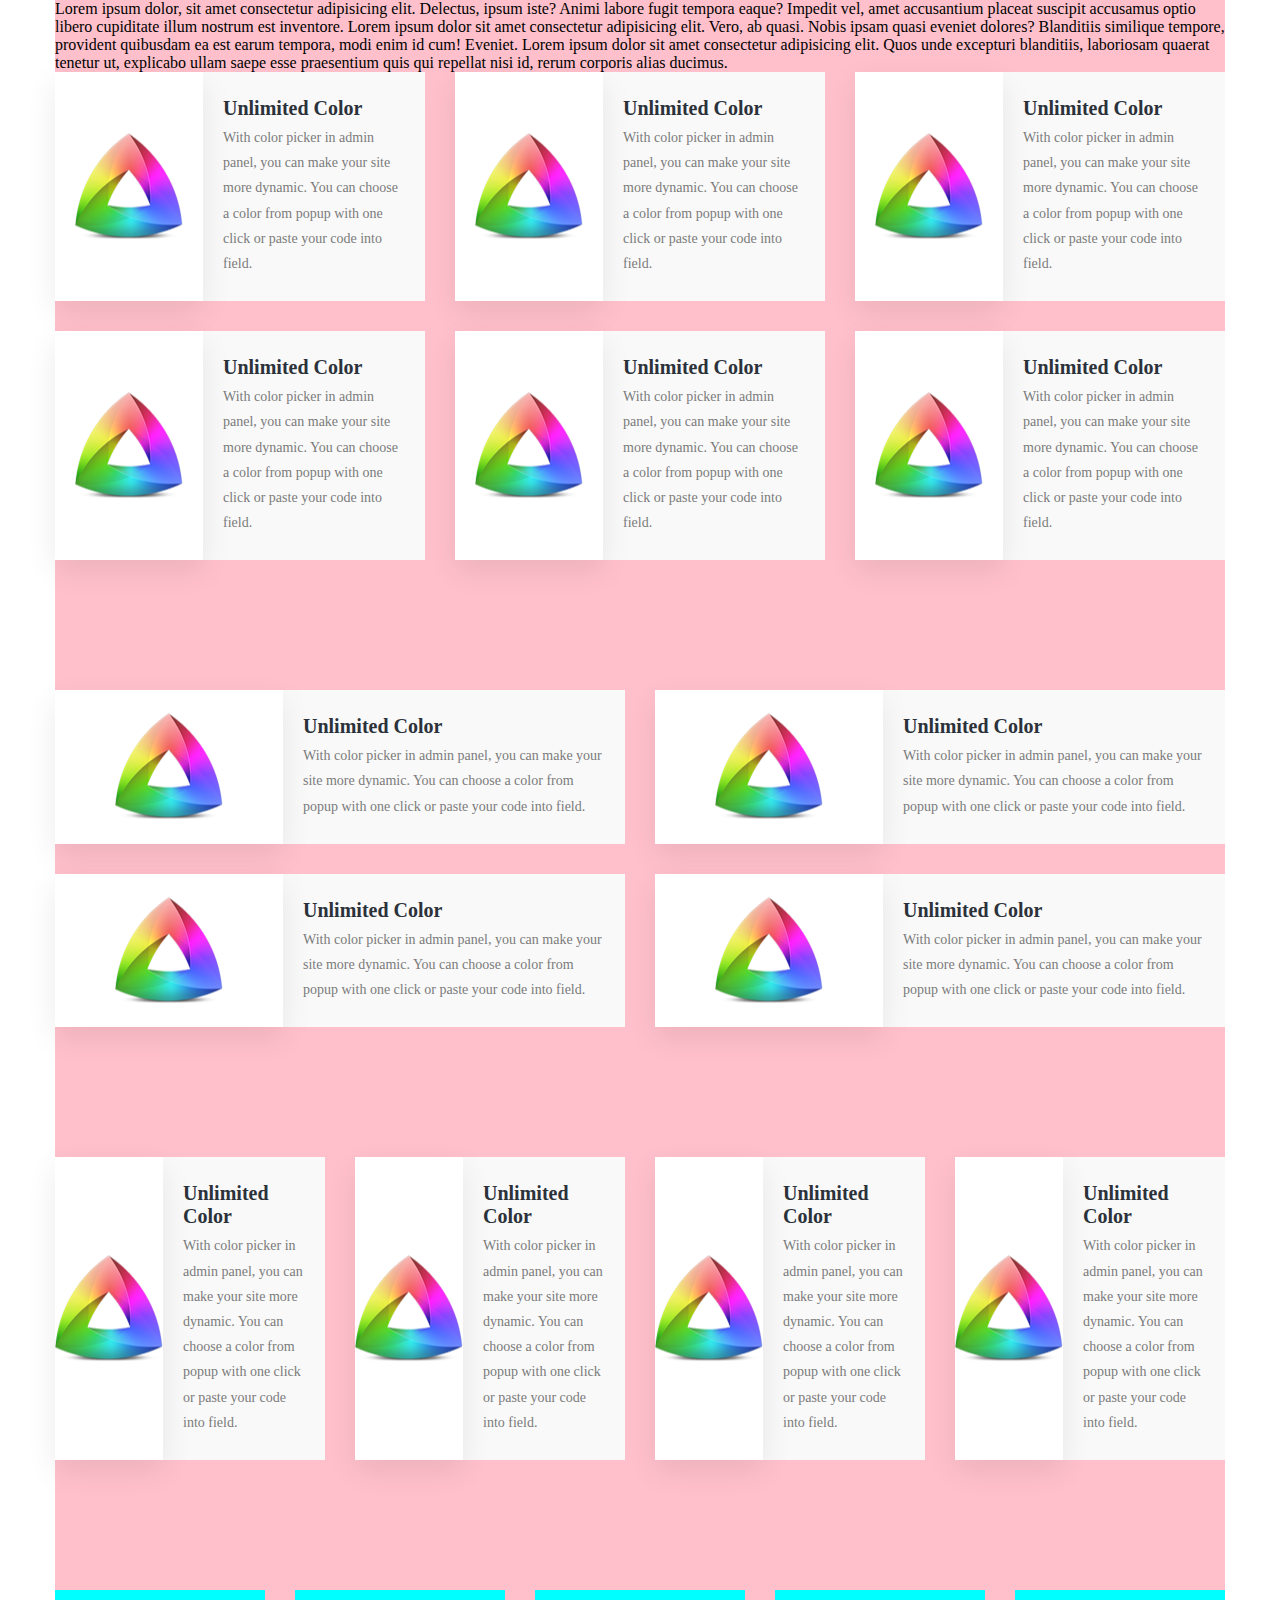
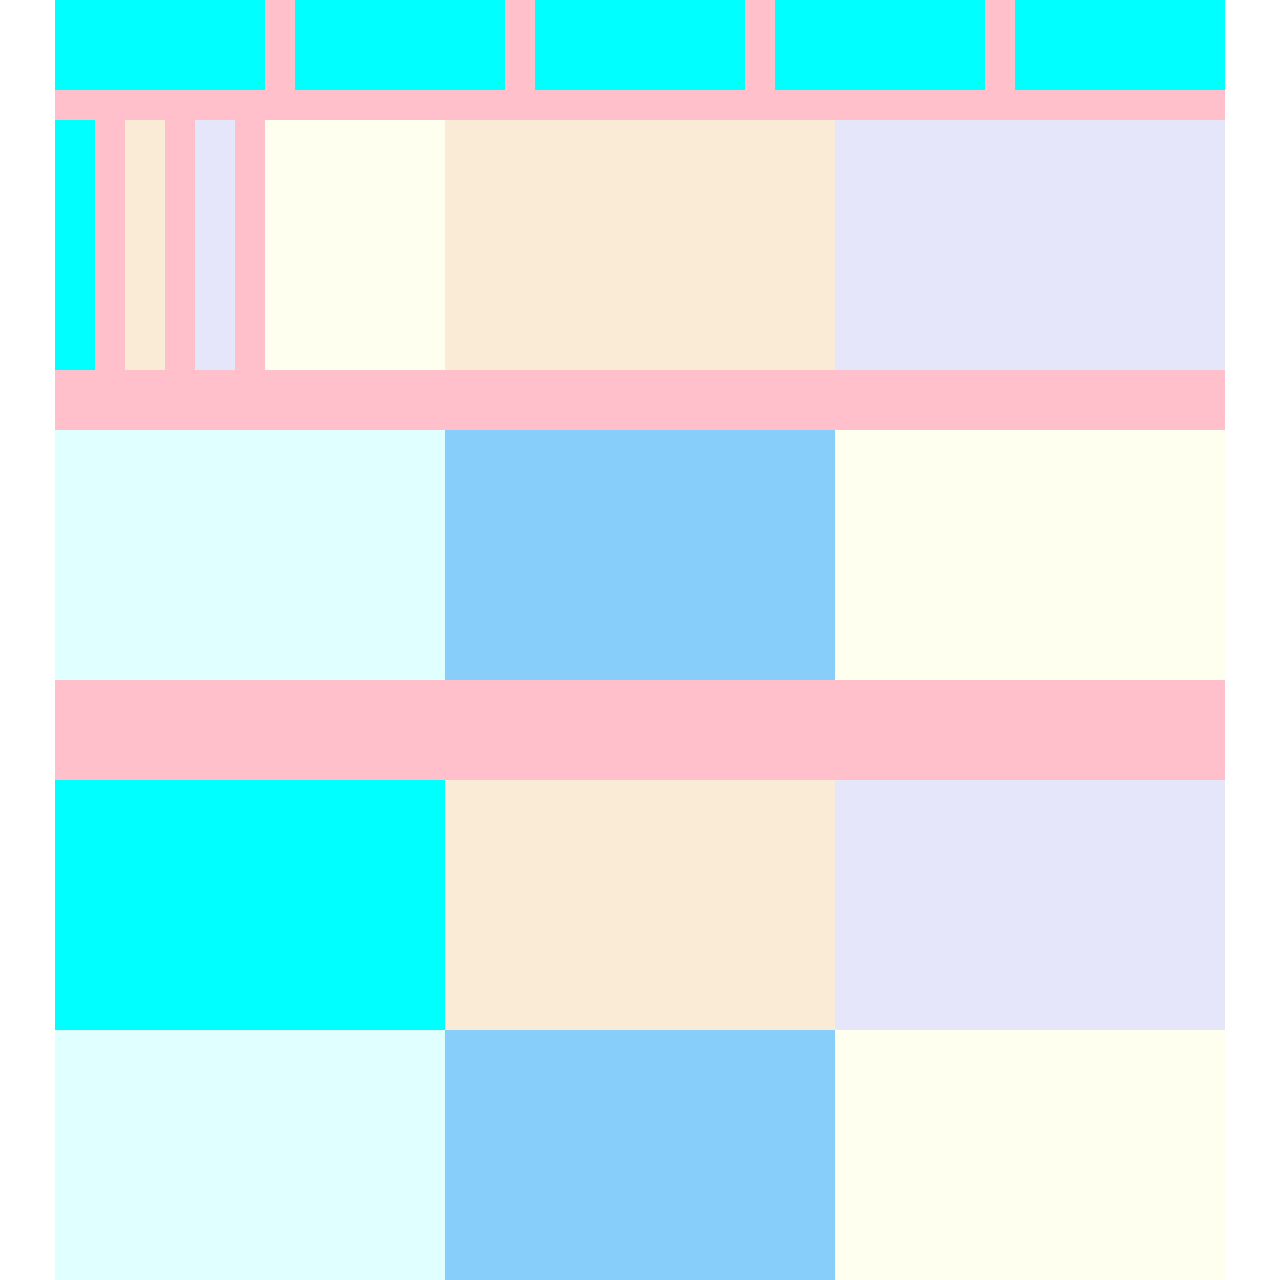
==== b04/grid-system/index.html @ 3ade4648 "grid system" ====
<!DOCTYPE html>
<html lang="en">

<head>
  <meta charset="UTF-8">
  <meta http-equiv="X-UA-Compatible" content="IE=edge">
  <meta name="viewport" content="width=device-width, initial-scale=1.0">
  <title>Xây dựng Grid System</title>
  <link rel="stylesheet" href="style.css">
  <link rel="stylesheet" href="grid-system.css">
  <link rel="stylesheet" href="service-block.css">
</head>

<body>
  <div class="container">
    <p>Lorem ipsum dolor, sit amet consectetur adipisicing elit. Delectus, ipsum iste? Animi labore fugit tempora eaque? Impedit vel, amet accusantium placeat suscipit accusamus optio libero cupiditate illum nostrum est inventore. Lorem ipsum dolor sit amet consectetur adipisicing elit. Vero, ab quasi. Nobis ipsam quasi eveniet dolores? Blanditiis similique tempore, provident quibusdam ea est earum tempora, modi enim id cum! Eveniet. Lorem ipsum dolor sit amet consectetur adipisicing elit. Quos unde excepturi blanditiis, laboriosam quaerat tenetur ut, explicabo ullam saepe esse praesentium quis qui repellat nisi id, rerum corporis alias ducimus.</p>
    <!-- Xây dựng nhiều dạng col khác nhau -->
    <!-- |----|----|----| -->
    <div class="tcl-row">
      <div class="tcl-col-4">
        <div class="service-block-item">
          <div class="service-block__image">
            <img src="./images/service-block-1.png" alt="">
          </div>
          <div class="service-block__content">
            <h3 class="service-block__title">Unlimited Color</h3>
            <p class="service-block__desc">With color picker in admin panel, you can make your site more dynamic. You
              can choose a color from popup with one click or paste your code into field.</p>
          </div>
        </div>
      </div>
      <div class="tcl-col-4">
        <div class="service-block-item">
          <div class="service-block__image">
            <img src="./images/service-block-1.png" alt="">
          </div>
          <div class="service-block__content">
            <h3 class="service-block__title">Unlimited Color</h3>
            <p class="service-block__desc">With color picker in admin panel, you can make your site more dynamic. You
              can choose a color from popup with one click or paste your code into field.</p>
          </div>
        </div>
      </div>
      <div class="tcl-col-4">
        <div class="service-block-item">
          <div class="service-block__image">
            <img src="./images/service-block-1.png" alt="">
          </div>
          <div class="service-block__content">
            <h3 class="service-block__title">Unlimited Color</h3>
            <p class="service-block__desc">With color picker in admin panel, you can make your site more dynamic. You
              can choose a color from popup with one click or paste your code into field.</p>
          </div>
        </div>
      </div>
      <div class="tcl-col-4">
        <div class="service-block-item">
          <div class="service-block__image">
            <img src="./images/service-block-1.png" alt="">
          </div>
          <div class="service-block__content">
            <h3 class="service-block__title">Unlimited Color</h3>
            <p class="service-block__desc">With color picker in admin panel, you can make your site more dynamic. You
              can choose a color from popup with one click or paste your code into field.</p>
          </div>
        </div>
      </div>
      <div class="tcl-col-4">
        <div class="service-block-item">
          <div class="service-block__image">
            <img src="./images/service-block-1.png" alt="">
          </div>
          <div class="service-block__content">
            <h3 class="service-block__title">Unlimited Color</h3>
            <p class="service-block__desc">With color picker in admin panel, you can make your site more dynamic. You
              can choose a color from popup with one click or paste your code into field.</p>
          </div>
        </div>
      </div>
      <div class="tcl-col-4">
        <div class="service-block-item">
          <div class="service-block__image">
            <img src="./images/service-block-1.png" alt="">
          </div>
          <div class="service-block__content">
            <h3 class="service-block__title">Unlimited Color</h3>
            <p class="service-block__desc">With color picker in admin panel, you can make your site more dynamic. You
              can choose a color from popup with one click or paste your code into field.</p>
          </div>
        </div>
      </div>
    </div>
    <div class="spacing"></div>
    <div class="tcl-row">
      <div class="tcl-col-6">
        <div class="service-block-item">
          <div class="service-block__image">
            <img src="./images/service-block-1.png" alt="">
          </div>
          <div class="service-block__content">
            <h3 class="service-block__title">Unlimited Color</h3>
            <p class="service-block__desc">With color picker in admin panel, you can make your site more dynamic. You
              can choose a color from popup with one click or paste your code into field.</p>
          </div>
        </div>
      </div>
      <div class="tcl-col-6">
        <div class="service-block-item">
          <div class="service-block__image">
            <img src="./images/service-block-1.png" alt="">
          </div>
          <div class="service-block__content">
            <h3 class="service-block__title">Unlimited Color</h3>
            <p class="service-block__desc">With color picker in admin panel, you can make your site more dynamic. You
              can choose a color from popup with one click or paste your code into field.</p>
          </div>
        </div>
      </div>
      <div class="tcl-col-6">
        <div class="service-block-item">
          <div class="service-block__image">
            <img src="./images/service-block-1.png" alt="">
          </div>
          <div class="service-block__content">
            <h3 class="service-block__title">Unlimited Color</h3>
            <p class="service-block__desc">With color picker in admin panel, you can make your site more dynamic. You
              can choose a color from popup with one click or paste your code into field.</p>
          </div>
        </div>
      </div>
      <div class="tcl-col-6">
        <div class="service-block-item">
          <div class="service-block__image">
            <img src="./images/service-block-1.png" alt="">
          </div>
          <div class="service-block__content">
            <h3 class="service-block__title">Unlimited Color</h3>
            <p class="service-block__desc">With color picker in admin panel, you can make your site more dynamic. You
              can choose a color from popup with one click or paste your code into field.</p>
          </div>
        </div>
      </div>
    </div>
    <div class="spacing"></div>
    <div class="tcl-row">
      <div class="tcl-col-3">
        <div class="service-block-item">
          <div class="service-block__image">
            <img src="./images/service-block-1.png" alt="">
          </div>
          <div class="service-block__content">
            <h3 class="service-block__title">Unlimited Color</h3>
            <p class="service-block__desc">With color picker in admin panel, you can make your site more dynamic. You
              can choose a color from popup with one click or paste your code into field.</p>
          </div>
        </div>
      </div>
      <div class="tcl-col-3">
        <div class="service-block-item">
          <div class="service-block__image">
            <img src="./images/service-block-1.png" alt="">
          </div>
          <div class="service-block__content">
            <h3 class="service-block__title">Unlimited Color</h3>
            <p class="service-block__desc">With color picker in admin panel, you can make your site more dynamic. You
              can choose a color from popup with one click or paste your code into field.</p>
          </div>
        </div>
      </div>
      <div class="tcl-col-3">
        <div class="service-block-item">
          <div class="service-block__image">
            <img src="./images/service-block-1.png" alt="">
          </div>
          <div class="service-block__content">
            <h3 class="service-block__title">Unlimited Color</h3>
            <p class="service-block__desc">With color picker in admin panel, you can make your site more dynamic. You
              can choose a color from popup with one click or paste your code into field.</p>
          </div>
        </div>
      </div>
      <div class="tcl-col-3">
        <div class="service-block-item">
          <div class="service-block__image">
            <img src="./images/service-block-1.png" alt="">
          </div>
          <div class="service-block__content">
            <h3 class="service-block__title">Unlimited Color</h3>
            <p class="service-block__desc">With color picker in admin panel, you can make your site more dynamic. You
              can choose a color from popup with one click or paste your code into field.</p>
          </div>
        </div>
      </div>
    </div>
    <div class="spacing"></div>
    <div class="tcl-row">
      <div class="tcl-col-2_4"><div class="noithat"></div></div>
      <div class="tcl-col-2_4"><div class="noithat"></div></div>
      <div class="tcl-col-2_4"><div class="noithat"></div></div>
      <div class="tcl-col-2_4"><div class="noithat"></div></div>
      <div class="tcl-col-2_4"><div class="noithat"></div></div>
    </div>
    <div class="tcl-row no-spacing">
      <div class="tcl-col-4">
        <div class="tcl-row">
          <div class="tcl-col-6">
            <div class="tcl-row">
              <div class="tcl-col-4"><div class="box box-1"></div></div>
              <div class="tcl-col-4"><div class="box box-2"></div></div>
              <div class="tcl-col-4"><div class="box box-3"></div></div>
            </div>
          </div>
          <div class="tcl-col-6"><div class="box box-6"></div></div>
        </div>
      </div>
      <div class="tcl-col-4"><div class="box box-2"></div></div>
      <div class="tcl-col-4"><div class="box box-3"></div></div>
      <div class="tcl-col-4"><div class="box box-4"></div></div>
      <div class="tcl-col-4"><div class="box box-5"></div></div>
      <div class="tcl-col-4"><div class="box box-6"></div></div>
    </div>
    <div class="spacing"></div>
    <div class="tcl-row no-spacing">
      <div class="tcl-col-4"><div class="box box-1"></div></div>
      <div class="tcl-col-4"><div class="box box-2"></div></div>
      <div class="tcl-col-4"><div class="box box-3"></div></div>
      <div class="tcl-col-4"><div class="box box-4"></div></div>
      <div class="tcl-col-4"><div class="box box-5"></div></div>
      <div class="tcl-col-4"><div class="box box-6"></div></div>
    </div>
  </div>
</body>

</html>
---- b04/grid-system/style.css ----
* {
  margin: 0;
  padding: 0;
  box-sizing: border-box;
}

.container {
  width: 1170px;
  margin-left: auto;
  margin-right: auto;
  background-color: pink;
}

.spacing {
  height: 100px;
}

.noithat {
  height: 100px;
  background-color: aqua;
}

.box {
  height: 250px;
}
.box-1 {
  background-color: aqua;
}
.box-2 {
  background-color: antiquewhite;
}
.box-3 {
  background-color: lavender;
}
.box-4 {
  background-color: lightcyan;
}
.box-5 {
  background-color: lightskyblue;
}
.box-6 {
  background-color: ivory;
}
/* .box-7 {
  background-color: lightcoral;
} */
---- b04/grid-system/grid-system.css ----
.tcl-row {
  margin-left: -15px;
  margin-right: -15px;
  font-size: 0;
}

/* .tcl-col-1, .tcl-col-2, .tcl-col-3, .tcl-col-4, .tcl-col-5, .tcl-col-6, .tcl-col-7, .tcl-col-8, .tcl-col-9, .tcl-col-10, .tcl-col-11,  .tcl-col-12, .tcl-col-2_4 { */
.tcl-row > [class*="tcl-col-"] {
  font-size: 16px;
  display: inline-block;
  padding-left: 15px;
  padding-right: 15px;
  margin-bottom: 30px;
  vertical-align: top;
}

.tcl-row.no-spacing {
  margin-left: 0;
  margin-right: 0;
}
.tcl-row.no-spacing > [class*="tcl-col-"] {
  padding-left: 0;
  padding-right: 0;
  margin-bottom: 0;
}

.tcl-col-1 {
  width: 8.3333333%;
}
.tcl-col-2 {
  width: 16.6666666%;
}
.tcl-col-2_4 {
  width: 20%;
}
.tcl-col-3 {
  width: 25%;
}
.tcl-col-4 {
  width: 33.33333333%;
}
.tcl-col-6 {
  width: 50%;
}
.tcl-col-8 {
  width: 66.6666666%;
}
.tcl-col-9 {
  width: 66.6666666%;
}
.tcl-col-12 {
  width: 100%;
}
---- b04/grid-system/service-block.css ----
.service-block-item {
  background-color: #f9f9f9;
  display: table;
}
.service-block__image {
  width: 40%;
  position: relative;
  min-height: 210px;
  background-color: white;
  display: table-cell;
  box-shadow: 0 11px 29px 0 rgba(0,0,0,0.08);
}
.service-block__image img {
  display: block;
  position: absolute;
  top: 50%;
  left: 50%;
  transform: translate(-50%, -50%);
}

.service-block__content {
  width: 60%;
  padding: 25px 20px;
  display: table-cell;
}

.service-block__title {
  color: #2c323a;
  font-size: 20px;
}
.service-block__desc {
  font-size: 14px;
  color: #7b7b7b;
  line-height: 1.8;
  margin-top: 5px;
}
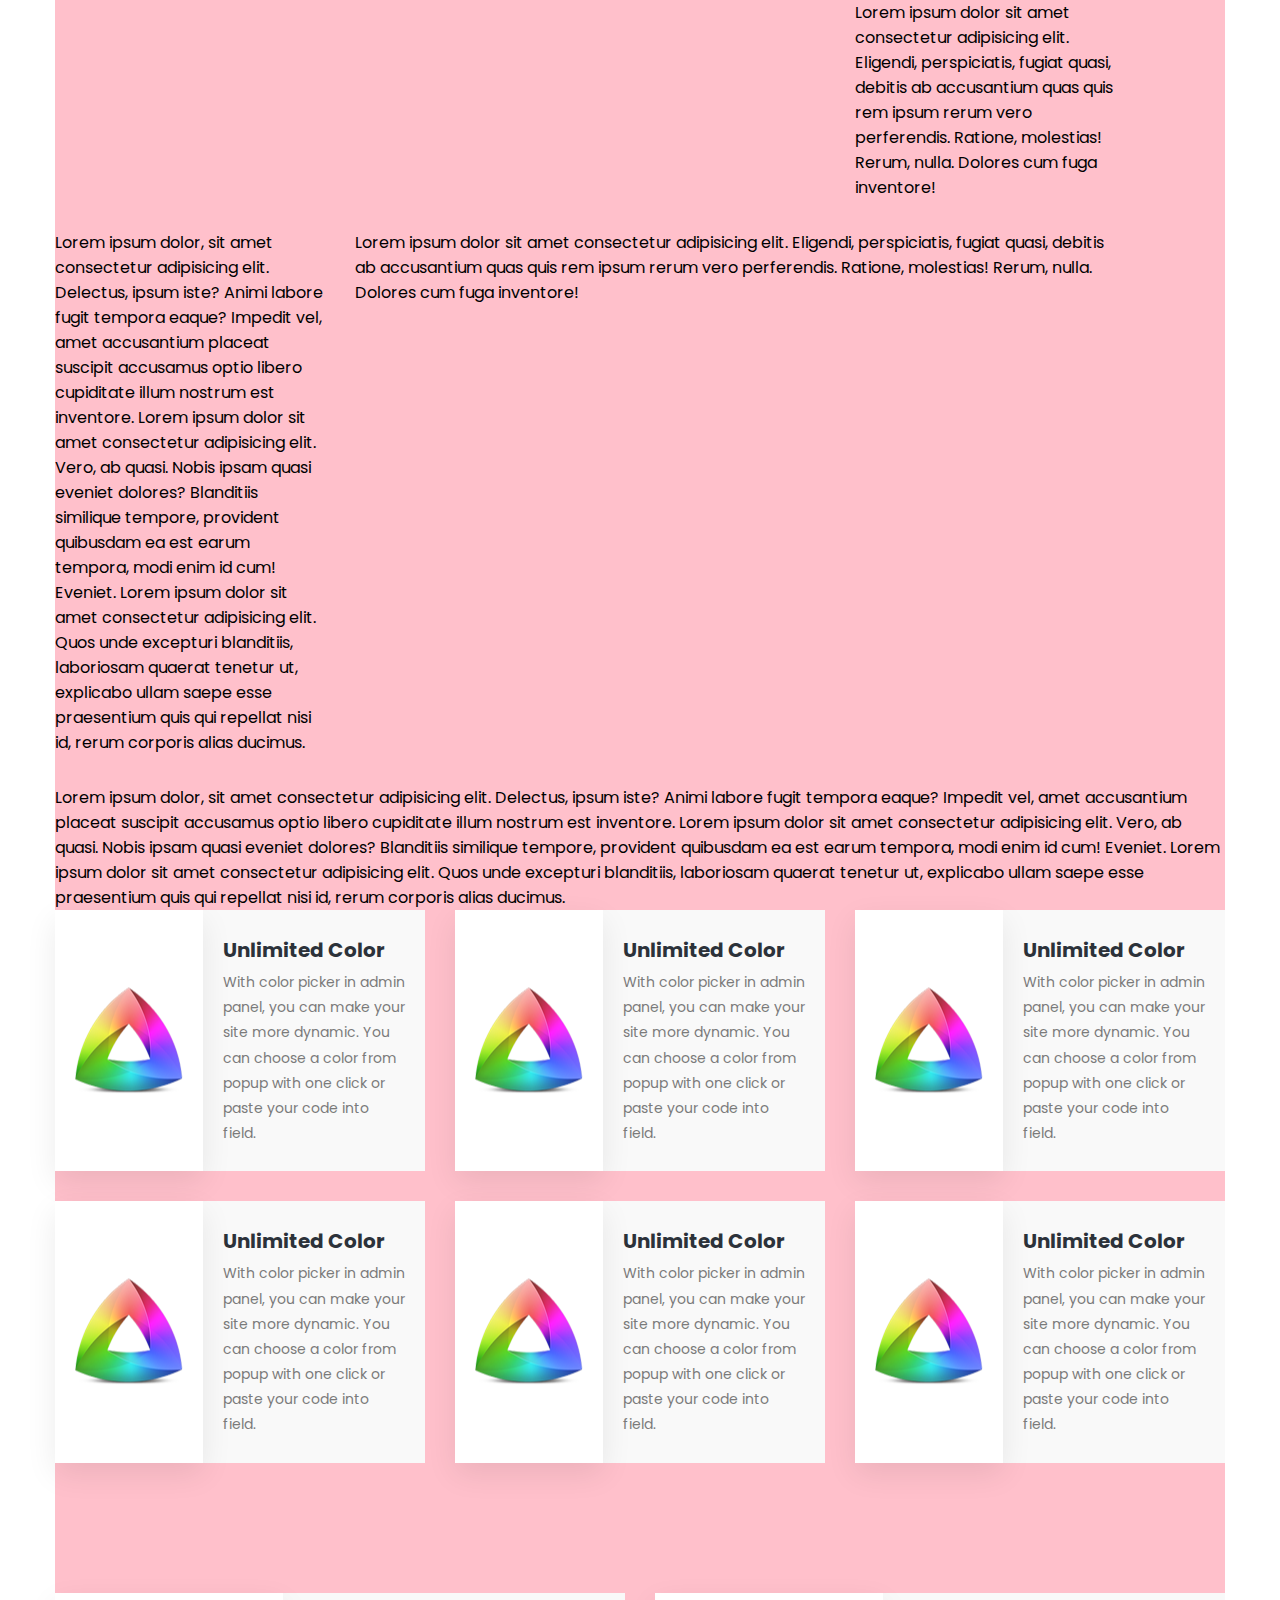
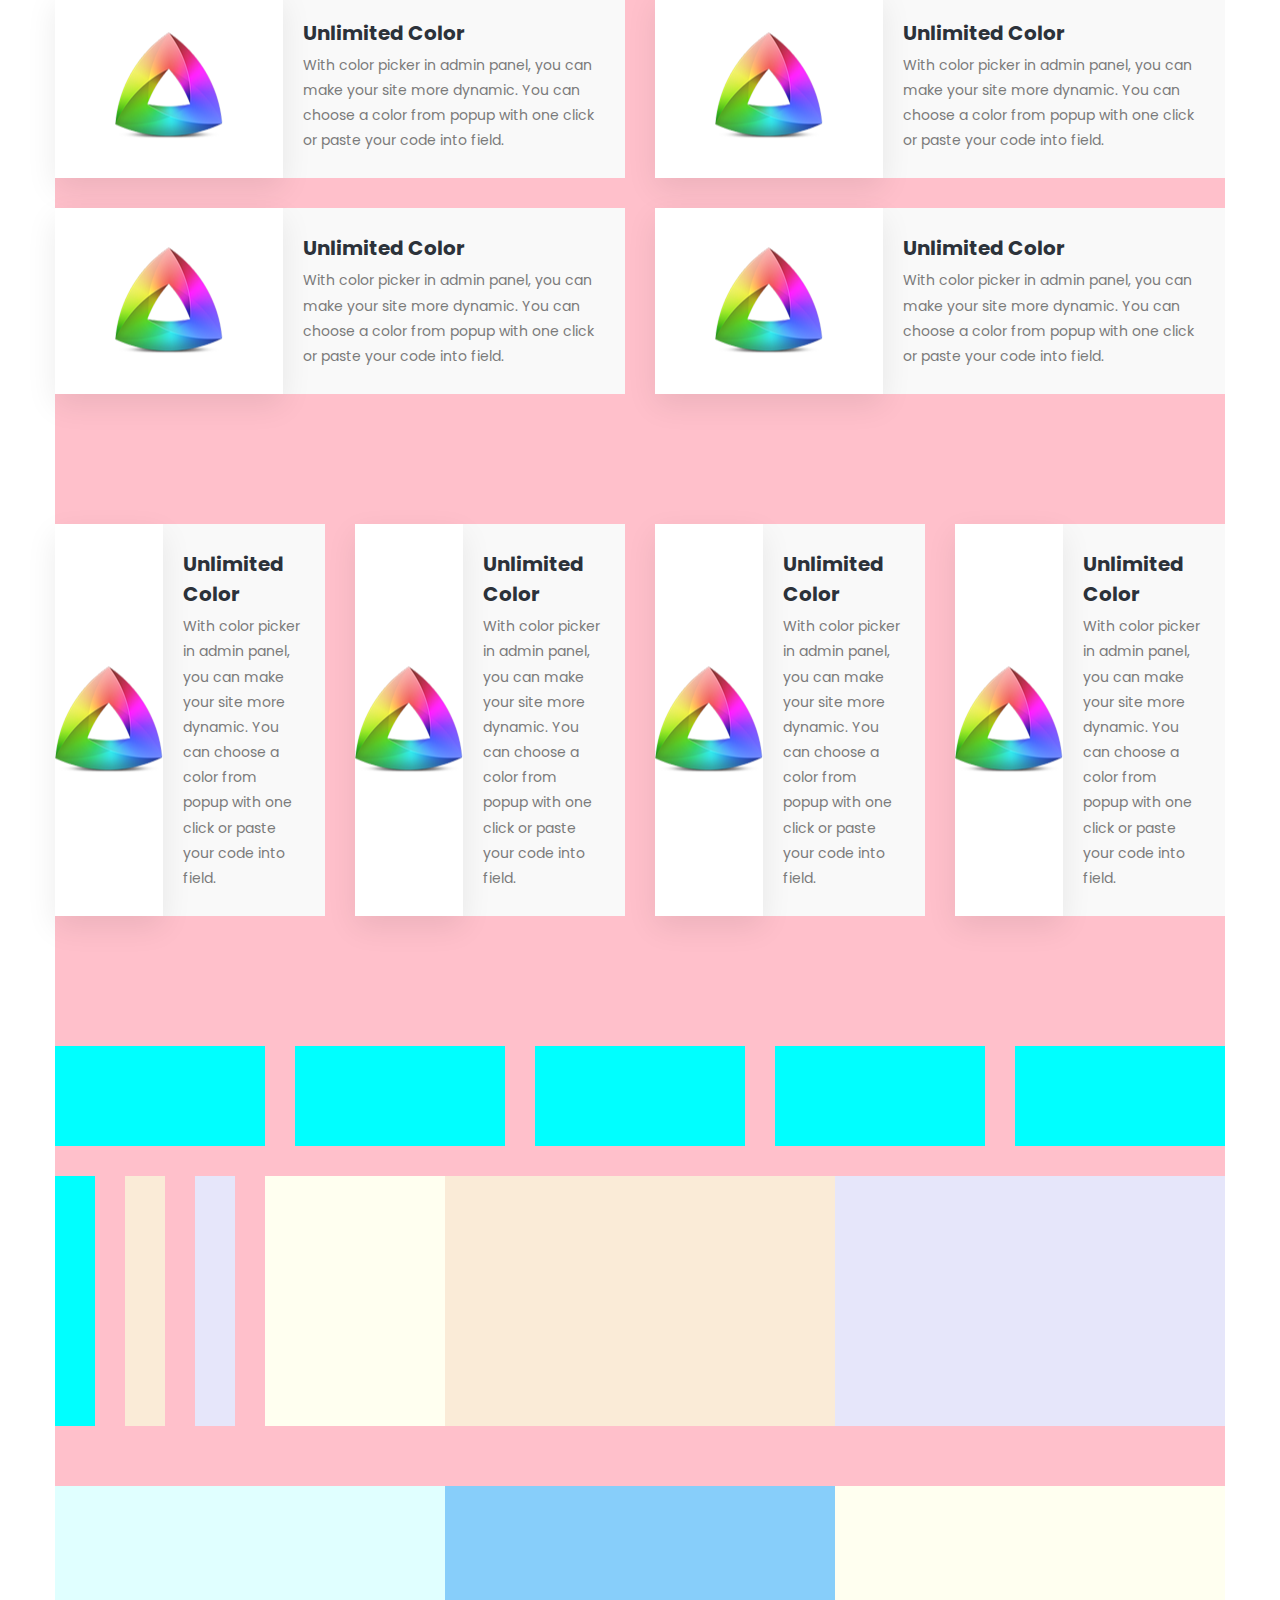
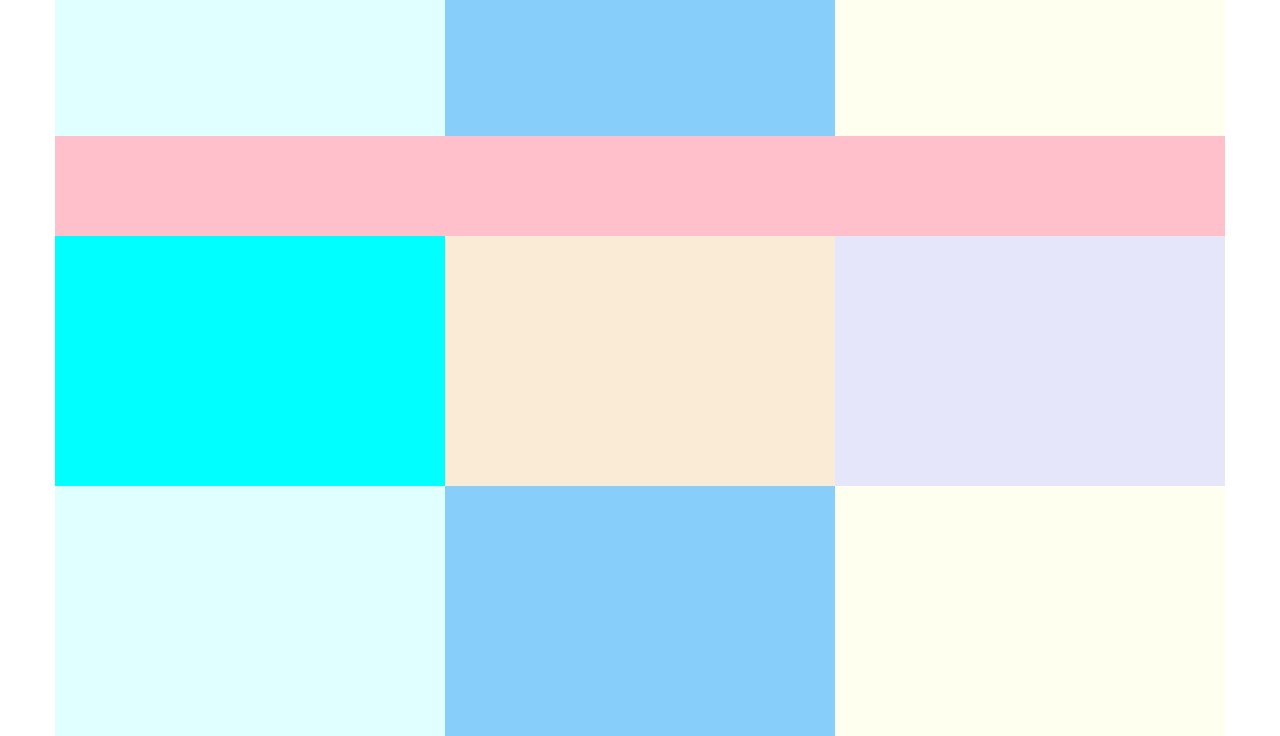
==== commit 02ef170f: "update grid system" ====
--- a/b04/grid-system/index.html
+++ b/b04/grid-system/index.html
@@ -6,6 +6,9 @@
   <meta http-equiv="X-UA-Compatible" content="IE=edge">
   <meta name="viewport" content="width=device-width, initial-scale=1.0">
   <title>Xây dựng Grid System</title>
+  <link rel="preconnect" href="https://fonts.gstatic.com">
+  <link href="https://fonts.googleapis.com/css2?family=Poppins:wght@400;500;600&display=swap" rel="stylesheet">
+ 
   <link rel="stylesheet" href="style.css">
   <link rel="stylesheet" href="grid-system.css">
   <link rel="stylesheet" href="service-block.css">
@@ -13,6 +16,59 @@
 
 <body>
   <div class="container">
+    <div class="tcl-row">
+      <div class="tcl-col-9">
+        <div class="main-content">
+          <div class="tcl-row no-gutters">
+            <div class="tcl-col-3">
+              <div class="product">
+                <div class="product-image">
+                  <img src="https://www.bep36.com/wp-content/uploads/2019/11/26/tuu-nau-com-24-gas.jpg" alt="">
+                </div>
+              </div>
+            </div>
+            <div class="tcl-col-3">
+              <div class="product">
+                <div class="product-image">
+                  <img src="https://www.bep36.com/wp-content/uploads/2019/11/26/tuu-nau-com-24-gas.jpg" alt="">
+                </div>
+              </div>
+            </div>
+            <div class="tcl-col-3">
+              <div class="product">
+                <div class="product-image">
+                  <img src="https://www.bep36.com/wp-content/uploads/2019/11/26/tuu-nau-com-24-gas.jpg" alt="">
+                </div>
+              </div>
+            </div>
+            <div class="tcl-col-3">
+              <div class="product">
+                <div class="product-image">
+                  <img src="https://www.bep36.com/wp-content/uploads/2019/11/26/tuu-nau-com-24-gas.jpg" alt="">
+                </div>
+              </div>
+            </div>
+          </div>
+        </div>
+      </div>
+      <div class="tcl-col-3">
+        <div class="sidebar">
+          <p>Lorem ipsum dolor sit amet consectetur adipisicing elit. Eligendi, perspiciatis, fugiat quasi, debitis ab accusantium quas quis rem ipsum rerum vero perferendis. Ratione, molestias! Rerum, nulla. Dolores cum fuga inventore!</p>
+        </div>
+      </div>
+    </div>
+    <div class="tcl-row">
+      <div class="tcl-col-3">
+        <div class="main-content">
+          <p>Lorem ipsum dolor, sit amet consectetur adipisicing elit. Delectus, ipsum iste? Animi labore fugit tempora eaque? Impedit vel, amet accusantium placeat suscipit accusamus optio libero cupiditate illum nostrum est inventore. Lorem ipsum dolor sit amet consectetur adipisicing elit. Vero, ab quasi. Nobis ipsam quasi eveniet dolores? Blanditiis similique tempore, provident quibusdam ea est earum tempora, modi enim id cum! Eveniet. Lorem ipsum dolor sit amet consectetur adipisicing elit. Quos unde excepturi blanditiis, laboriosam quaerat tenetur ut, explicabo ullam saepe esse praesentium quis qui repellat nisi id, rerum corporis alias ducimus.</p>
+        </div>
+      </div>
+      <div class="tcl-col-9">
+        <div class="sidebar">
+          <p>Lorem ipsum dolor sit amet consectetur adipisicing elit. Eligendi, perspiciatis, fugiat quasi, debitis ab accusantium quas quis rem ipsum rerum vero perferendis. Ratione, molestias! Rerum, nulla. Dolores cum fuga inventore!</p>
+        </div>
+      </div>
+    </div>
     <p>Lorem ipsum dolor, sit amet consectetur adipisicing elit. Delectus, ipsum iste? Animi labore fugit tempora eaque? Impedit vel, amet accusantium placeat suscipit accusamus optio libero cupiditate illum nostrum est inventore. Lorem ipsum dolor sit amet consectetur adipisicing elit. Vero, ab quasi. Nobis ipsam quasi eveniet dolores? Blanditiis similique tempore, provident quibusdam ea est earum tempora, modi enim id cum! Eveniet. Lorem ipsum dolor sit amet consectetur adipisicing elit. Quos unde excepturi blanditiis, laboriosam quaerat tenetur ut, explicabo ullam saepe esse praesentium quis qui repellat nisi id, rerum corporis alias ducimus.</p>
     <!-- Xây dựng nhiều dạng col khác nhau -->
     <!-- |----|----|----| -->
@@ -200,7 +256,7 @@
       <div class="tcl-col-2_4"><div class="noithat"></div></div>
       <div class="tcl-col-2_4"><div class="noithat"></div></div>
     </div>
-    <div class="tcl-row no-spacing">
+    <div class="tcl-row no-gutters">
       <div class="tcl-col-4">
         <div class="tcl-row">
           <div class="tcl-col-6">
@@ -220,7 +276,7 @@
       <div class="tcl-col-4"><div class="box box-6"></div></div>
     </div>
     <div class="spacing"></div>
-    <div class="tcl-row no-spacing">
+    <div class="tcl-row no-gutters">
       <div class="tcl-col-4"><div class="box box-1"></div></div>
       <div class="tcl-col-4"><div class="box box-2"></div></div>
       <div class="tcl-col-4"><div class="box box-3"></div></div>
--- a/b04/grid-system/style.css
+++ b/b04/grid-system/style.css
@@ -2,6 +2,10 @@
   margin: 0;
   padding: 0;
   box-sizing: border-box;
+}
+
+body {
+  font-family: 'Poppins', sans-serif;
 }
 
 .container {
@@ -43,4 +47,9 @@
 }
 /* .box-7 {
   background-color: lightcoral;
-} */+} */
+
+
+.product-image img {
+  width: 100%;
+}--- a/b04/grid-system/grid-system.css
+++ b/b04/grid-system/grid-system.css
@@ -1,5 +1,3 @@
-
-
 .tcl-row {
   margin-left: -15px;
   margin-right: -15px;
@@ -16,11 +14,11 @@
   vertical-align: top;
 }
 
-.tcl-row.no-spacing {
+.tcl-row.no-gutters {
   margin-left: 0;
   margin-right: 0;
 }
-.tcl-row.no-spacing > [class*="tcl-col-"] {
+.tcl-row.no-gutters > [class*="tcl-col-"] {
   padding-left: 0;
   padding-right: 0;
   margin-bottom: 0;
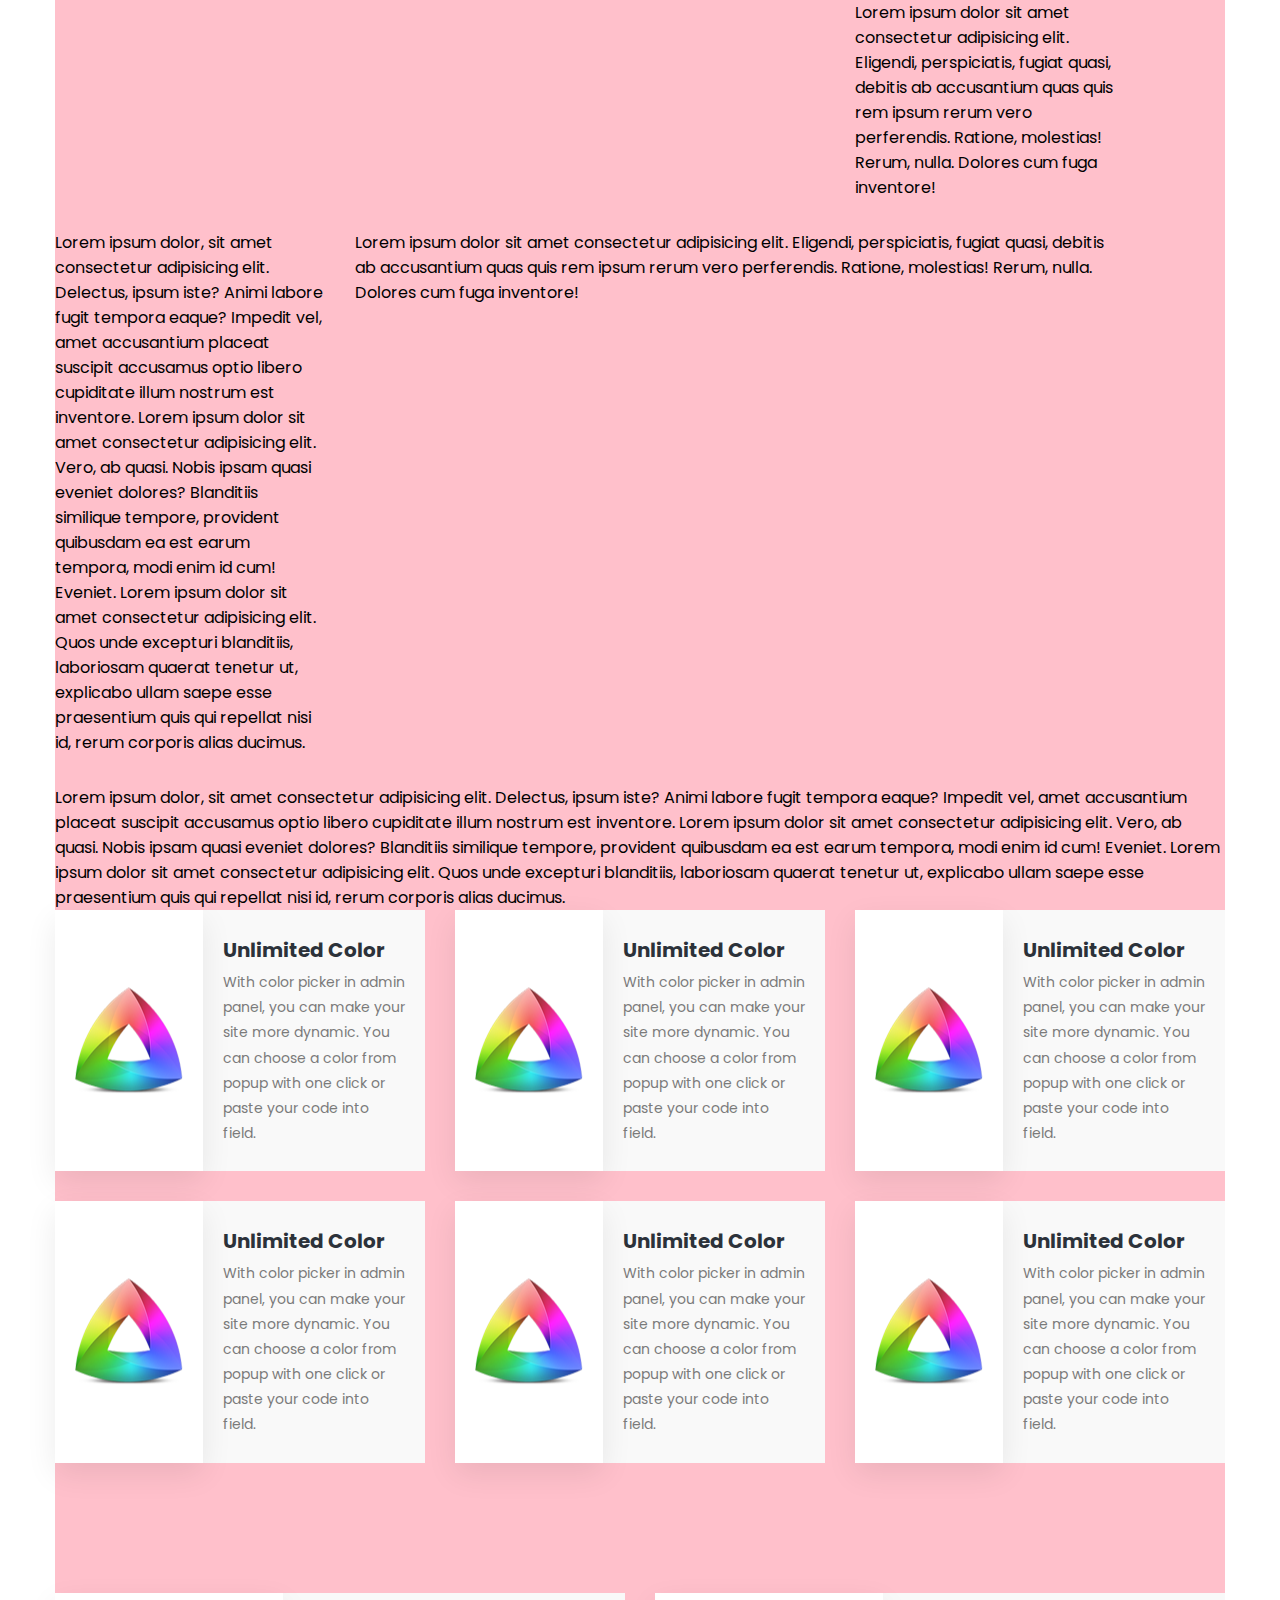
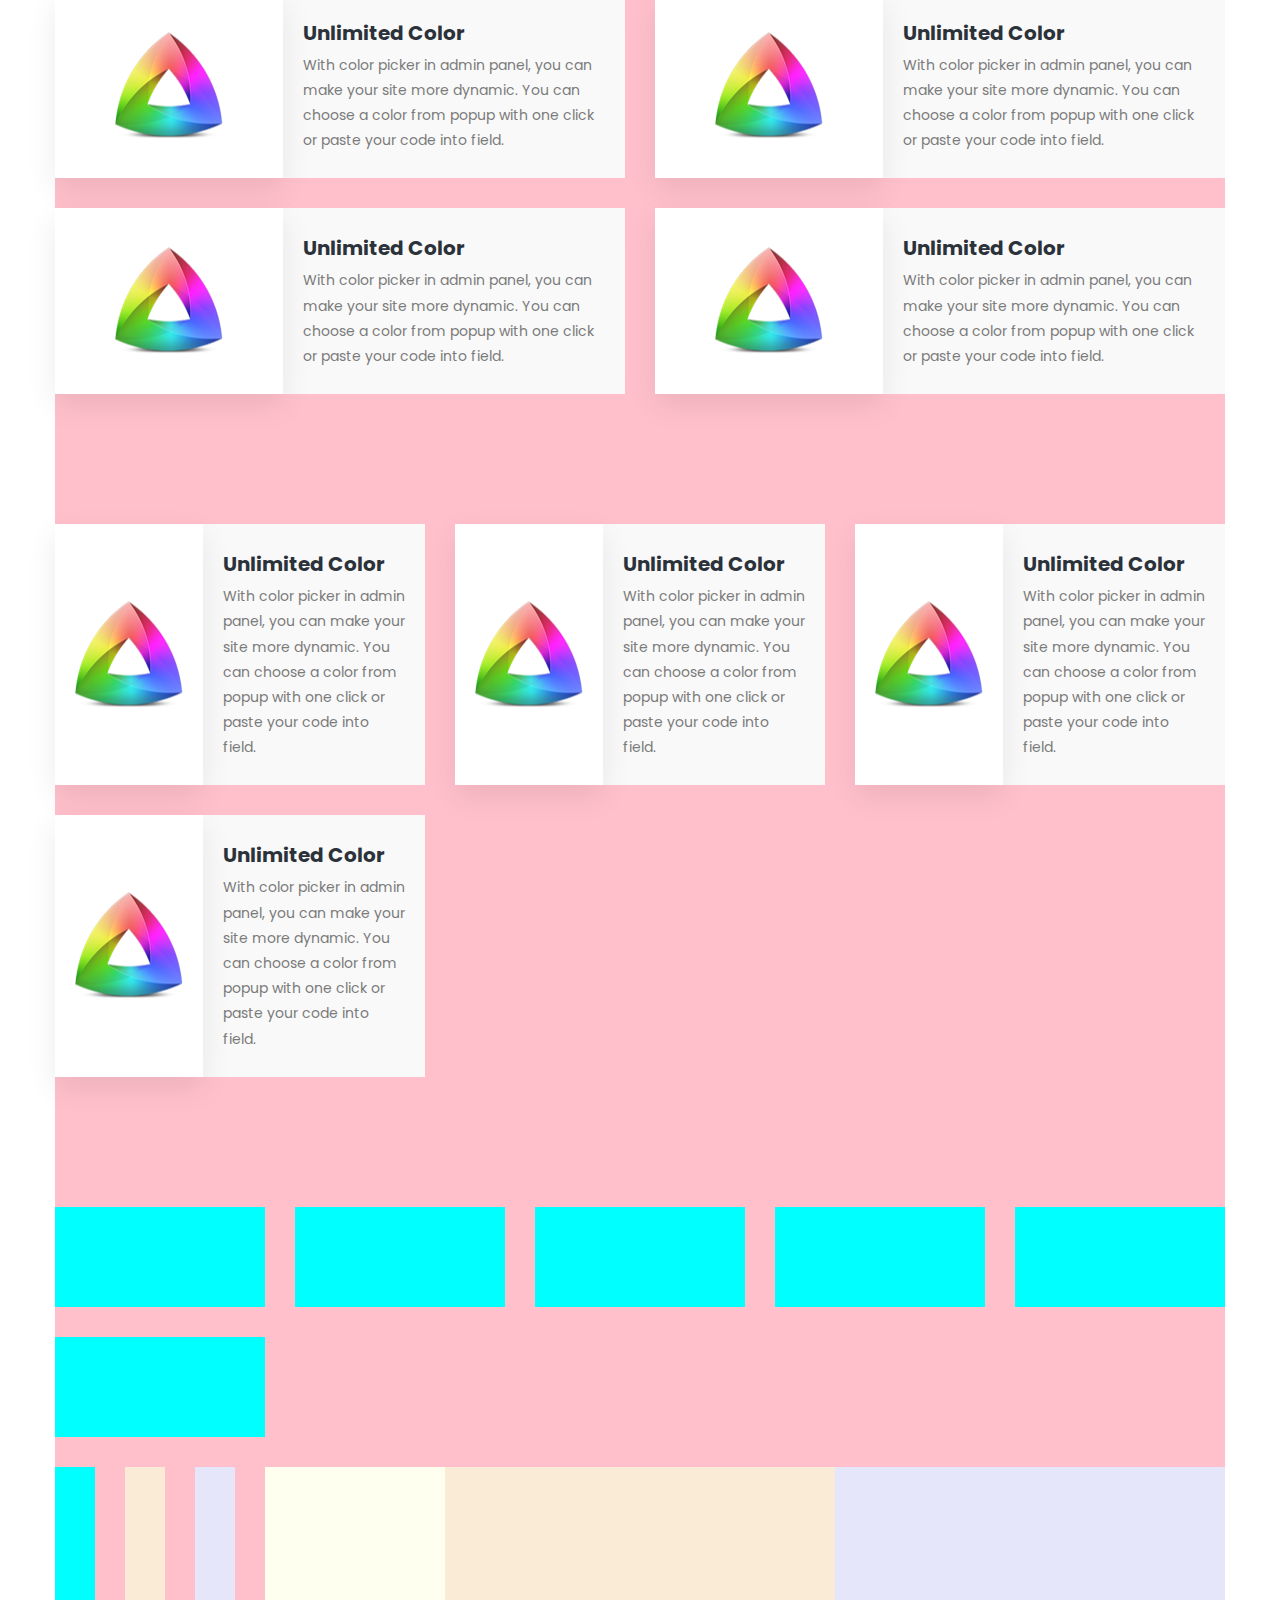
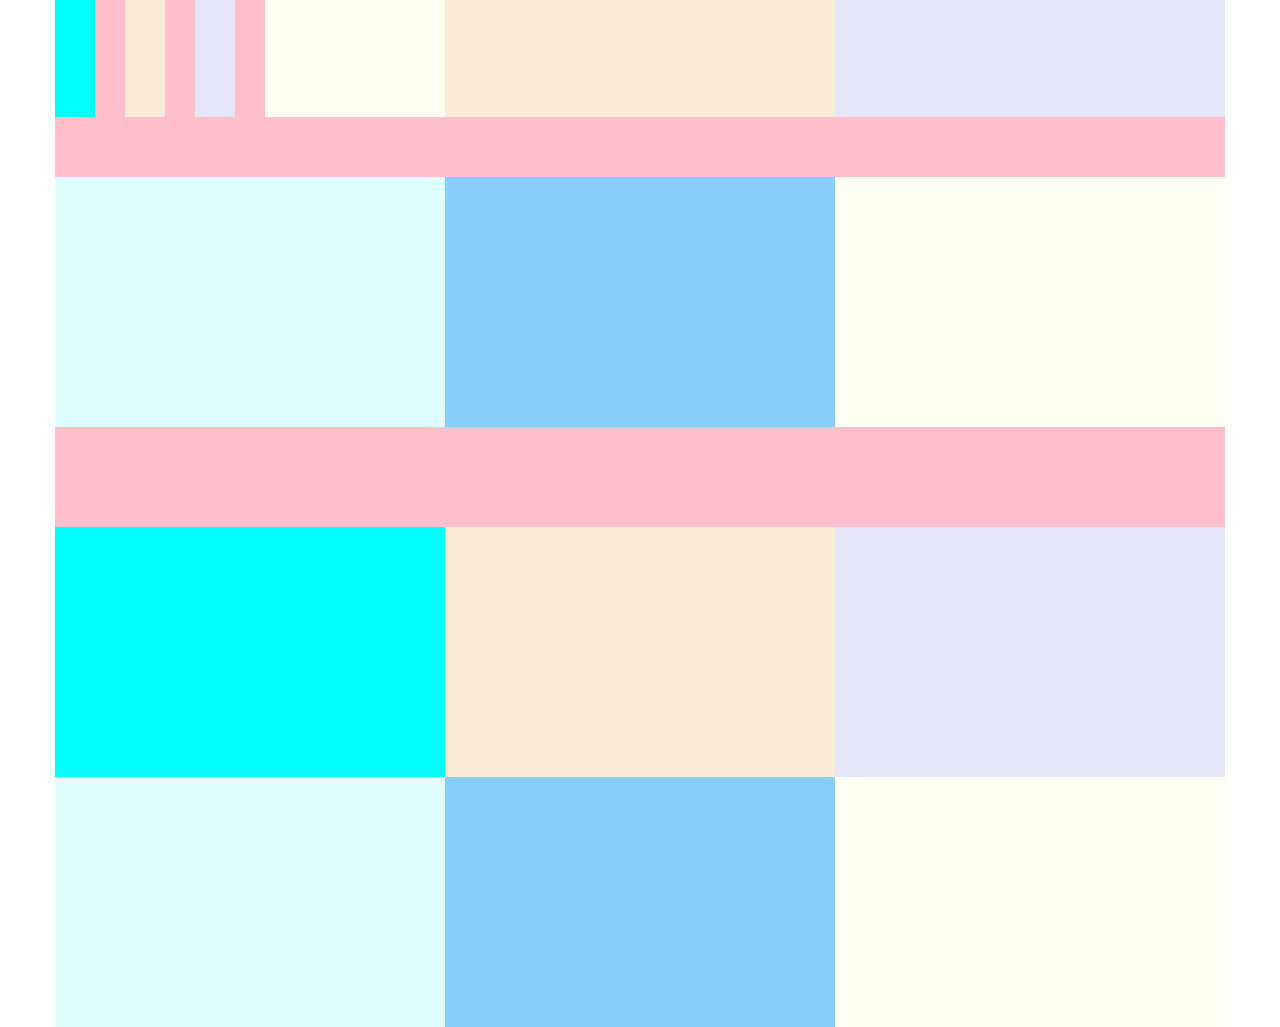
==== commit 3b8ad82d: "responsive" ====
--- a/b04/grid-system/index.html
+++ b/b04/grid-system/index.html
@@ -10,10 +10,52 @@
   <link href="https://fonts.googleapis.com/css2?family=Poppins:wght@400;500;600&display=swap" rel="stylesheet">
  
   <link rel="stylesheet" href="style.css">
-  <link rel="stylesheet" href="grid-system.css">
+  <!-- <link rel="stylesheet" href="grid-system.css"> -->
+  <link rel="stylesheet" href="grid-system-2.css">
   <link rel="stylesheet" href="service-block.css">
 </head>
-
+<!-- S M L XL XXL -->
+<!-- 
+  Một số mốc quan trọng
+  768 
+  > 768 -> máy tính bảng
+  < 768 -> điện thoại
+    Iphone5: 320px 
+    Iphone20: 767px
+
+  S: 0 -> 567px -> .tcl-col-? || >= 0
+  M: 568px -> 767px -> .tcl-col-m-? || >= 568px
+  // May tinh bang
+  L: 768px -> 991px -> .tcl-col-l-? || >= 768px
+  XL: 992px -> 1200px || >= 992px
+  // Desktop
+  XXL: 1200px -> 1366px -> .tcl-col-xl-? || >= 1200px
+  XXXL: 1400px -> 1920px -> .tcl-col-xxxl-? >= 1400px
+
+  Grid System tạo nhiiều size cho col (Tính theo màn hình) 
+  x đại diện cho số 1 -> 12
+  .tcl-col-x -> Nhóm class tác dụng trong khoảng màn hình nào?? Screen pixel >= 0px
+    .tcl-col-1, .tcl-col-2, .tcl-col-3, ..., .tcl-col-12:
+
+  .tcl-col-s-x -> Nhóm class tác dụng trong khoảng màn hình: 
+    .tcl-col-s-1, .tcl-col-s-2, .tcl-col-s-3, .tcl-col-s-4
+
+
+  <= 600px
+  @media only screen and (max-width: 600px) {
+    body {
+      background-color: lightblue;
+    }
+  }
+
+  Áp dụng quy tắc lập trình Mobile First
+  >= 600px
+  @media only screen and (min-width: 600px) {
+    body {
+      background-color: lightblue;
+    }
+  }
+-->
 <body>
   <div class="container">
     <div class="tcl-row">
@@ -73,67 +115,67 @@
     <!-- Xây dựng nhiều dạng col khác nhau -->
     <!-- |----|----|----| -->
     <div class="tcl-row">
-      <div class="tcl-col-4">
-        <div class="service-block-item">
-          <div class="service-block__image">
-            <img src="./images/service-block-1.png" alt="">
-          </div>
-          <div class="service-block__content">
-            <h3 class="service-block__title">Unlimited Color</h3>
-            <p class="service-block__desc">With color picker in admin panel, you can make your site more dynamic. You
-              can choose a color from popup with one click or paste your code into field.</p>
-          </div>
-        </div>
-      </div>
-      <div class="tcl-col-4">
-        <div class="service-block-item">
-          <div class="service-block__image">
-            <img src="./images/service-block-1.png" alt="">
-          </div>
-          <div class="service-block__content">
-            <h3 class="service-block__title">Unlimited Color</h3>
-            <p class="service-block__desc">With color picker in admin panel, you can make your site more dynamic. You
-              can choose a color from popup with one click or paste your code into field.</p>
-          </div>
-        </div>
-      </div>
-      <div class="tcl-col-4">
-        <div class="service-block-item">
-          <div class="service-block__image">
-            <img src="./images/service-block-1.png" alt="">
-          </div>
-          <div class="service-block__content">
-            <h3 class="service-block__title">Unlimited Color</h3>
-            <p class="service-block__desc">With color picker in admin panel, you can make your site more dynamic. You
-              can choose a color from popup with one click or paste your code into field.</p>
-          </div>
-        </div>
-      </div>
-      <div class="tcl-col-4">
-        <div class="service-block-item">
-          <div class="service-block__image">
-            <img src="./images/service-block-1.png" alt="">
-          </div>
-          <div class="service-block__content">
-            <h3 class="service-block__title">Unlimited Color</h3>
-            <p class="service-block__desc">With color picker in admin panel, you can make your site more dynamic. You
-              can choose a color from popup with one click or paste your code into field.</p>
-          </div>
-        </div>
-      </div>
-      <div class="tcl-col-4">
-        <div class="service-block-item">
-          <div class="service-block__image">
-            <img src="./images/service-block-1.png" alt="">
-          </div>
-          <div class="service-block__content">
-            <h3 class="service-block__title">Unlimited Color</h3>
-            <p class="service-block__desc">With color picker in admin panel, you can make your site more dynamic. You
-              can choose a color from popup with one click or paste your code into field.</p>
-          </div>
-        </div>
-      </div>
-      <div class="tcl-col-4">
+      <div class="tcl-col-12 tcl-col-m-6 tcl-col-xl-4">
+        <div class="service-block-item">
+          <div class="service-block__image">
+            <img src="./images/service-block-1.png" alt="">
+          </div>
+          <div class="service-block__content">
+            <h3 class="service-block__title">Unlimited Color</h3>
+            <p class="service-block__desc">With color picker in admin panel, you can make your site more dynamic. You
+              can choose a color from popup with one click or paste your code into field.</p>
+          </div>
+        </div>
+      </div>
+      <div class="tcl-col-12 tcl-col-m-6 tcl-col-xl-4">
+        <div class="service-block-item">
+          <div class="service-block__image">
+            <img src="./images/service-block-1.png" alt="">
+          </div>
+          <div class="service-block__content">
+            <h3 class="service-block__title">Unlimited Color</h3>
+            <p class="service-block__desc">With color picker in admin panel, you can make your site more dynamic. You
+              can choose a color from popup with one click or paste your code into field.</p>
+          </div>
+        </div>
+      </div>
+      <div class="tcl-col-12 tcl-col-m-6 tcl-col-xl-4">
+        <div class="service-block-item">
+          <div class="service-block__image">
+            <img src="./images/service-block-1.png" alt="">
+          </div>
+          <div class="service-block__content">
+            <h3 class="service-block__title">Unlimited Color</h3>
+            <p class="service-block__desc">With color picker in admin panel, you can make your site more dynamic. You
+              can choose a color from popup with one click or paste your code into field.</p>
+          </div>
+        </div>
+      </div>
+      <div class="tcl-col-12 tcl-col-m-6 tcl-col-xl-4">
+        <div class="service-block-item">
+          <div class="service-block__image">
+            <img src="./images/service-block-1.png" alt="">
+          </div>
+          <div class="service-block__content">
+            <h3 class="service-block__title">Unlimited Color</h3>
+            <p class="service-block__desc">With color picker in admin panel, you can make your site more dynamic. You
+              can choose a color from popup with one click or paste your code into field.</p>
+          </div>
+        </div>
+      </div>
+      <div class="tcl-col-12 tcl-col-m-6 tcl-col-xl-4">
+        <div class="service-block-item">
+          <div class="service-block__image">
+            <img src="./images/service-block-1.png" alt="">
+          </div>
+          <div class="service-block__content">
+            <h3 class="service-block__title">Unlimited Color</h3>
+            <p class="service-block__desc">With color picker in admin panel, you can make your site more dynamic. You
+              can choose a color from popup with one click or paste your code into field.</p>
+          </div>
+        </div>
+      </div>
+      <div class="tcl-col-12 tcl-col-m-6 tcl-col-xl-4">
         <div class="service-block-item">
           <div class="service-block__image">
             <img src="./images/service-block-1.png" alt="">
@@ -148,43 +190,43 @@
     </div>
     <div class="spacing"></div>
     <div class="tcl-row">
-      <div class="tcl-col-6">
-        <div class="service-block-item">
-          <div class="service-block__image">
-            <img src="./images/service-block-1.png" alt="">
-          </div>
-          <div class="service-block__content">
-            <h3 class="service-block__title">Unlimited Color</h3>
-            <p class="service-block__desc">With color picker in admin panel, you can make your site more dynamic. You
-              can choose a color from popup with one click or paste your code into field.</p>
-          </div>
-        </div>
-      </div>
-      <div class="tcl-col-6">
-        <div class="service-block-item">
-          <div class="service-block__image">
-            <img src="./images/service-block-1.png" alt="">
-          </div>
-          <div class="service-block__content">
-            <h3 class="service-block__title">Unlimited Color</h3>
-            <p class="service-block__desc">With color picker in admin panel, you can make your site more dynamic. You
-              can choose a color from popup with one click or paste your code into field.</p>
-          </div>
-        </div>
-      </div>
-      <div class="tcl-col-6">
-        <div class="service-block-item">
-          <div class="service-block__image">
-            <img src="./images/service-block-1.png" alt="">
-          </div>
-          <div class="service-block__content">
-            <h3 class="service-block__title">Unlimited Color</h3>
-            <p class="service-block__desc">With color picker in admin panel, you can make your site more dynamic. You
-              can choose a color from popup with one click or paste your code into field.</p>
-          </div>
-        </div>
-      </div>
-      <div class="tcl-col-6">
+      <div class="tcl-col-12 tcl-col-xl-6">
+        <div class="service-block-item">
+          <div class="service-block__image">
+            <img src="./images/service-block-1.png" alt="">
+          </div>
+          <div class="service-block__content">
+            <h3 class="service-block__title">Unlimited Color</h3>
+            <p class="service-block__desc">With color picker in admin panel, you can make your site more dynamic. You
+              can choose a color from popup with one click or paste your code into field.</p>
+          </div>
+        </div>
+      </div>
+      <div class="tcl-col-12 tcl-col-xl-6">
+        <div class="service-block-item">
+          <div class="service-block__image">
+            <img src="./images/service-block-1.png" alt="">
+          </div>
+          <div class="service-block__content">
+            <h3 class="service-block__title">Unlimited Color</h3>
+            <p class="service-block__desc">With color picker in admin panel, you can make your site more dynamic. You
+              can choose a color from popup with one click or paste your code into field.</p>
+          </div>
+        </div>
+      </div>
+      <div class="tcl-col-12 tcl-col-xl-6">
+        <div class="service-block-item">
+          <div class="service-block__image">
+            <img src="./images/service-block-1.png" alt="">
+          </div>
+          <div class="service-block__content">
+            <h3 class="service-block__title">Unlimited Color</h3>
+            <p class="service-block__desc">With color picker in admin panel, you can make your site more dynamic. You
+              can choose a color from popup with one click or paste your code into field.</p>
+          </div>
+        </div>
+      </div>
+      <div class="tcl-col-12 tcl-col-xl-6">
         <div class="service-block-item">
           <div class="service-block__image">
             <img src="./images/service-block-1.png" alt="">
@@ -199,43 +241,43 @@
     </div>
     <div class="spacing"></div>
     <div class="tcl-row">
-      <div class="tcl-col-3">
-        <div class="service-block-item">
-          <div class="service-block__image">
-            <img src="./images/service-block-1.png" alt="">
-          </div>
-          <div class="service-block__content">
-            <h3 class="service-block__title">Unlimited Color</h3>
-            <p class="service-block__desc">With color picker in admin panel, you can make your site more dynamic. You
-              can choose a color from popup with one click or paste your code into field.</p>
-          </div>
-        </div>
-      </div>
-      <div class="tcl-col-3">
-        <div class="service-block-item">
-          <div class="service-block__image">
-            <img src="./images/service-block-1.png" alt="">
-          </div>
-          <div class="service-block__content">
-            <h3 class="service-block__title">Unlimited Color</h3>
-            <p class="service-block__desc">With color picker in admin panel, you can make your site more dynamic. You
-              can choose a color from popup with one click or paste your code into field.</p>
-          </div>
-        </div>
-      </div>
-      <div class="tcl-col-3">
-        <div class="service-block-item">
-          <div class="service-block__image">
-            <img src="./images/service-block-1.png" alt="">
-          </div>
-          <div class="service-block__content">
-            <h3 class="service-block__title">Unlimited Color</h3>
-            <p class="service-block__desc">With color picker in admin panel, you can make your site more dynamic. You
-              can choose a color from popup with one click or paste your code into field.</p>
-          </div>
-        </div>
-      </div>
-      <div class="tcl-col-3">
+      <div class="tcl-col-12 tcl-col-l-6 tcl-col-xxl-4 tcl-col-xxxl-3">
+        <div class="service-block-item">
+          <div class="service-block__image">
+            <img src="./images/service-block-1.png" alt="">
+          </div>
+          <div class="service-block__content">
+            <h3 class="service-block__title">Unlimited Color</h3>
+            <p class="service-block__desc">With color picker in admin panel, you can make your site more dynamic. You
+              can choose a color from popup with one click or paste your code into field.</p>
+          </div>
+        </div>
+      </div>
+      <div class="tcl-col-12 tcl-col-l-6 tcl-col-xxl-4 tcl-col-xxxl-3">
+        <div class="service-block-item">
+          <div class="service-block__image">
+            <img src="./images/service-block-1.png" alt="">
+          </div>
+          <div class="service-block__content">
+            <h3 class="service-block__title">Unlimited Color</h3>
+            <p class="service-block__desc">With color picker in admin panel, you can make your site more dynamic. You
+              can choose a color from popup with one click or paste your code into field.</p>
+          </div>
+        </div>
+      </div>
+      <div class="tcl-col-12 tcl-col-l-6 tcl-col-xxl-4 tcl-col-xxxl-3">
+        <div class="service-block-item">
+          <div class="service-block__image">
+            <img src="./images/service-block-1.png" alt="">
+          </div>
+          <div class="service-block__content">
+            <h3 class="service-block__title">Unlimited Color</h3>
+            <p class="service-block__desc">With color picker in admin panel, you can make your site more dynamic. You
+              can choose a color from popup with one click or paste your code into field.</p>
+          </div>
+        </div>
+      </div>
+      <div class="tcl-col-12 tcl-col-l-6 tcl-col-xxl-4 tcl-col-xxxl-3">
         <div class="service-block-item">
           <div class="service-block__image">
             <img src="./images/service-block-1.png" alt="">
@@ -250,11 +292,12 @@
     </div>
     <div class="spacing"></div>
     <div class="tcl-row">
-      <div class="tcl-col-2_4"><div class="noithat"></div></div>
-      <div class="tcl-col-2_4"><div class="noithat"></div></div>
-      <div class="tcl-col-2_4"><div class="noithat"></div></div>
-      <div class="tcl-col-2_4"><div class="noithat"></div></div>
-      <div class="tcl-col-2_4"><div class="noithat"></div></div>
+      <div class="tcl-col-12 tcl-col-m-6 tcl-col-l-4 tcl-col-xl-3 tcl-col-xxl-2_4 tcl-col-xxxl-2"><div class="noithat"></div></div>
+      <div class="tcl-col-12 tcl-col-m-6 tcl-col-l-4 tcl-col-xl-3 tcl-col-xxl-2_4 tcl-col-xxxl-2"><div class="noithat"></div></div>
+      <div class="tcl-col-12 tcl-col-m-6 tcl-col-l-4 tcl-col-xl-3 tcl-col-xxl-2_4 tcl-col-xxxl-2"><div class="noithat"></div></div>
+      <div class="tcl-col-12 tcl-col-m-6 tcl-col-l-4 tcl-col-xl-3 tcl-col-xxl-2_4 tcl-col-xxxl-2"><div class="noithat"></div></div>
+      <div class="tcl-col-12 tcl-col-m-6 tcl-col-l-4 tcl-col-xl-3 tcl-col-xxl-2_4 tcl-col-xxxl-2"><div class="noithat"></div></div>
+      <div class="tcl-col-12 tcl-col-m-6 tcl-col-l-4 tcl-col-xl-3 tcl-col-xxl-2_4 tcl-col-xxxl-2"><div class="noithat"></div></div>
     </div>
     <div class="tcl-row no-gutters">
       <div class="tcl-col-4">
--- a/b04/grid-system/style.css
+++ b/b04/grid-system/style.css
@@ -9,7 +9,7 @@
 }
 
 .container {
-  width: 1170px;
+  max-width: 1170px;
   margin-left: auto;
   margin-right: auto;
   background-color: pink;
--- a/b04/grid-system/grid-system.css
+++ b/b04/grid-system/grid-system.css
@@ -24,6 +24,7 @@
   margin-bottom: 0;
 }
 
+/* >= 0 */
 .tcl-col-1 {
   width: 8.3333333%;
 }
@@ -50,4 +51,159 @@
 }
 .tcl-col-12 {
   width: 100%;
+}
+
+/* >= 568px */
+@media only screen and (min-width: 568px) {
+  .tcl-col-m-1 {
+    width: 8.3333333%;
+  }
+  .tcl-col-m-2 {
+    width: 16.6666666%;
+  }
+  .tcl-col-m-2_4 {
+    width: 20%;
+  }
+  .tcl-col-m-3 {
+    width: 25%;
+  }
+  .tcl-col-m-4 {
+    width: 33.33333333%;
+  }
+  .tcl-col-m-6 {
+    width: 50%;
+  }
+  .tcl-col-m-8 {
+    width: 66.6666666%;
+  }
+  .tcl-col-m-9 {
+    width: 66.6666666%;
+  }
+  .tcl-col-m-12 {
+    width: 100%;
+  }
+}
+
+/* >= 768px */
+@media only screen and (min-width: 768px) {
+  .tcl-col-l-1 {
+    width: 8.3333333%;
+  }
+  .tcl-col-l-2 {
+    width: 16.6666666%;
+  }
+  .tcl-col-l-2_4 {
+    width: 20%;
+  }
+  .tcl-col-l-3 {
+    width: 25%;
+  }
+  .tcl-col-l-4 {
+    width: 33.33333333%;
+  }
+  .tcl-col-l-6 {
+    width: 50%;
+  }
+  .tcl-col-l-8 {
+    width: 66.6666666%;
+  }
+  .tcl-col-l-9 {
+    width: 66.6666666%;
+  }
+  .tcl-col-l-12 {
+    width: 100%;
+  }
+}
+
+/* >= 992px */
+@media only screen and (min-width: 992px) {
+  .tcl-col-xl-1 {
+    width: 8.3333333%;
+  }
+  .tcl-col-xl-2 {
+    width: 16.6666666%;
+  }
+  .tcl-col-xl-2_4 {
+    width: 20%;
+  }
+  .tcl-col-xl-3 {
+    width: 25%;
+  }
+  .tcl-col-xl-4 {
+    width: 33.33333333%;
+  }
+  .tcl-col-xl-6 {
+    width: 50%;
+  }
+  .tcl-col-xl-8 {
+    width: 66.6666666%;
+  }
+  .tcl-col-xl-9 {
+    width: 66.6666666%;
+  }
+  .tcl-col-xl-12 {
+    width: 100%;
+  }
+}
+
+/* >= 1200px */
+@media only screen and (min-width: 1200px) {
+  .tcl-col-xxl-1 {
+    width: 8.3333333%;
+  }
+  .tcl-col-xxl-2 {
+    width: 16.6666666%;
+  }
+  .tcl-col-xxl-2_4 {
+    width: 20%;
+  }
+  .tcl-col-xxl-3 {
+    width: 25%;
+  }
+  .tcl-col-xxl-4 {
+    width: 33.33333333%;
+  }
+  .tcl-col-xxl-6 {
+    width: 50%;
+  }
+  .tcl-col-xxl-8 {
+    width: 66.6666666%;
+  }
+  .tcl-col-xxl-9 {
+    width: 66.6666666%;
+  }
+  .tcl-col-xxl-12 {
+    width: 100%;
+  }
+}
+
+/* >= 1400px */
+@media only screen and (min-width: 1400px) {
+  .tcl-col-xxxl-1 {
+    width: 8.3333333%;
+  }
+  .tcl-col-xxxl-2 {
+    width: 16.6666666%;
+  }
+  .tcl-col-xxxl-2_4 {
+    width: 20%;
+  }
+  .tcl-col-xxxl-3 {
+    width: 25%;
+  }
+  .tcl-col-xxxl-4 {
+    width: 33.33333333%;
+  }
+  .tcl-col-xxxl-6 {
+    width: 50%;
+  }
+  .tcl-col-xxxl-8 {
+    width: 66.6666666%;
+  }
+  .tcl-col-xxxl-9 {
+    width: 66.6666666%;
+  }
+  .tcl-col-xxxl-12 {
+    width: 100%;
+  }
 }--- a/b04/grid-system/grid-system-2.css
+++ b/b04/grid-system/grid-system-2.css
@@ -0,0 +1,63 @@
+.tcl-row{margin-left:-15px;margin-right:-15px;font-size:0;}
+.tcl-row > [class*="tcl-col-"]{font-size:16px;display:inline-block;padding-left:15px;padding-right:15px;margin-bottom:30px;vertical-align:top;}
+.tcl-row.no-gutters{margin-left:0;margin-right:0;}
+.tcl-row.no-gutters > [class*="tcl-col-"]{padding-left:0;padding-right:0;margin-bottom:0;}
+.tcl-col-1{width:8.3333333%;}
+.tcl-col-2{width:16.6666666%;}
+.tcl-col-2_4{width:20%;}
+.tcl-col-3{width:25%;}
+.tcl-col-4{width:33.33333333%;}
+.tcl-col-6{width:50%;}
+.tcl-col-8{width:66.6666666%;}
+.tcl-col-9{width:66.6666666%;}
+.tcl-col-12{width:100%;}
+@media only screen and (min-width:568px){.tcl-col-m-1{width:8.3333333%;}
+ .tcl-col-m-2{width:16.6666666%;}
+ .tcl-col-m-2_4{width:20%;}
+ .tcl-col-m-3{width:25%;}
+ .tcl-col-m-4{width:33.33333333%;}
+ .tcl-col-m-6{width:50%;}
+ .tcl-col-m-8{width:66.6666666%;}
+ .tcl-col-m-9{width:66.6666666%;}
+ .tcl-col-m-12{width:100%;}
+}
+@media only screen and (min-width:768px){.tcl-col-l-1{width:8.3333333%;}
+ .tcl-col-l-2{width:16.6666666%;}
+ .tcl-col-l-2_4{width:20%;}
+ .tcl-col-l-3{width:25%;}
+ .tcl-col-l-4{width:33.33333333%;}
+ .tcl-col-l-6{width:50%;}
+ .tcl-col-l-8{width:66.6666666%;}
+ .tcl-col-l-9{width:66.6666666%;}
+ .tcl-col-l-12{width:100%;}
+}
+@media only screen and (min-width:992px){.tcl-col-xl-1{width:8.3333333%;}
+ .tcl-col-xl-2{width:16.6666666%;}
+ .tcl-col-xl-2_4{width:20%;}
+ .tcl-col-xl-3{width:25%;}
+ .tcl-col-xl-4{width:33.33333333%;}
+ .tcl-col-xl-6{width:50%;}
+ .tcl-col-xl-8{width:66.6666666%;}
+ .tcl-col-xl-9{width:66.6666666%;}
+ .tcl-col-xl-12{width:100%;}
+}
+@media only screen and (min-width:1200px){.tcl-col-xxl-1{width:8.3333333%;}
+ .tcl-col-xxl-2{width:16.6666666%;}
+ .tcl-col-xxl-2_4{width:20%;}
+ .tcl-col-xxl-3{width:25%;}
+ .tcl-col-xxl-4{width:33.33333333%;}
+ .tcl-col-xxl-6{width:50%;}
+ .tcl-col-xxl-8{width:66.6666666%;}
+ .tcl-col-xxl-9{width:66.6666666%;}
+ .tcl-col-xxl-12{width:100%;}
+}
+@media only screen and (min-width:1400px){.tcl-col-xxxl-1{width:8.3333333%;}
+ .tcl-col-xxxl-2{width:16.6666666%;}
+ .tcl-col-xxxl-2_4{width:20%;}
+ .tcl-col-xxxl-3{width:25%;}
+ .tcl-col-xxxl-4{width:33.33333333%;}
+ .tcl-col-xxxl-6{width:50%;}
+ .tcl-col-xxxl-8{width:66.6666666%;}
+ .tcl-col-xxxl-9{width:66.6666666%;}
+ .tcl-col-xxxl-12{width:100%;}
+}
